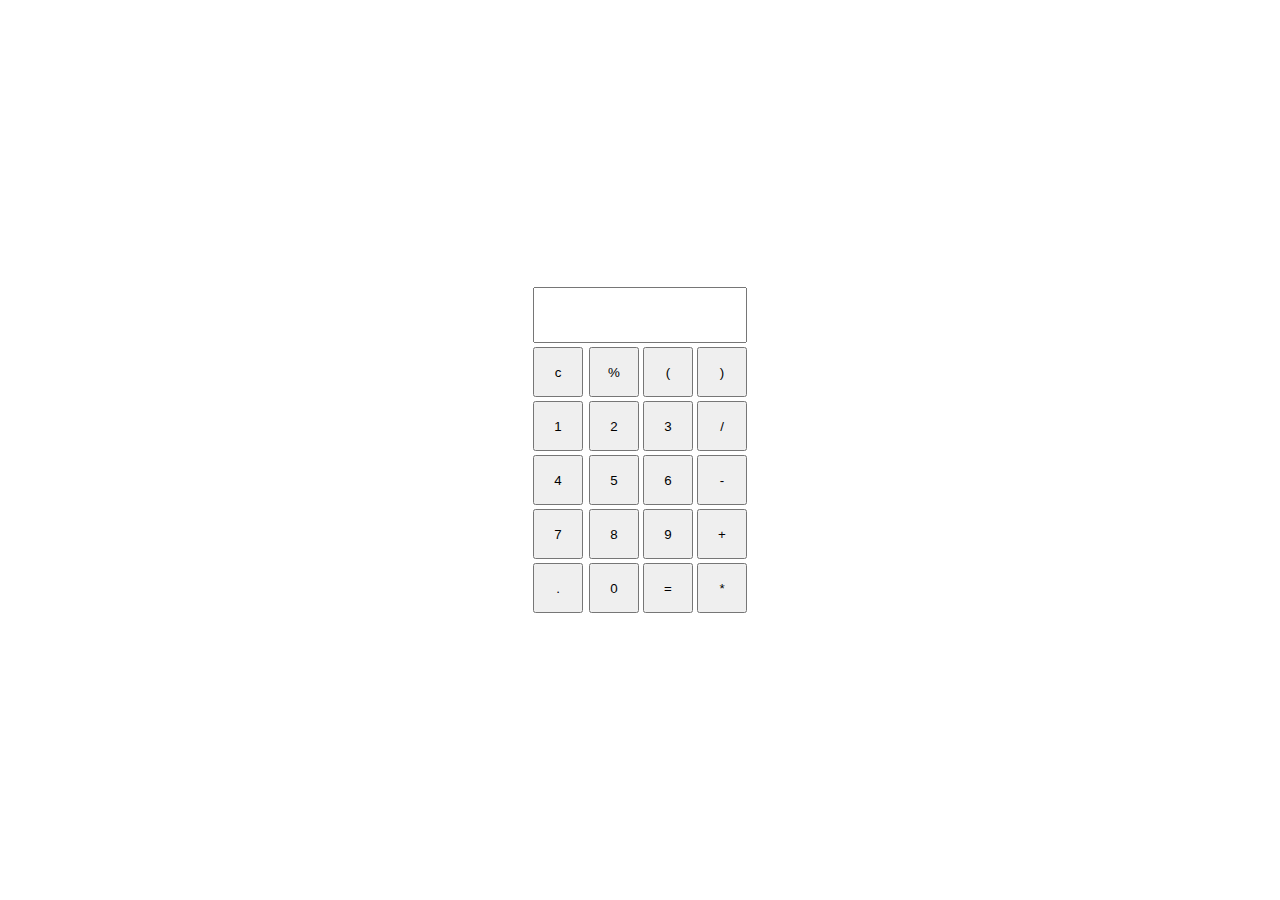
==== index.html @ fe83d4ef "." ====
<!DOCTYPE html>
<html lang="en">
  <head>
    <meta charset="UTF-8" />
    <meta http-equiv="X-UA-Compatible" content="IE=edge" />
    <meta name="viewport" content="width=device-width, initial-scale=1.0" />
    <link rel="stylesheet" href="style.css">
    <script src="script.js"></script>
    <title>Document</title>
  </head>

  <body>
    <table>
      <tr>
        <td><input type="text" id="myInput" /></td>
      </tr>
      <tr>
        <td>
          <input type="button" value="c" onclick="document.getElementById('myInput').value = ''" />
        </td>
        <td><input type="button" value="%" onclick="dis('%')" /></td>
        <td><input type="button" value="(" onclick="dis('(')" /></td>
        <td><input type="button" value=")" onclick="dis(')')" /></td>
      </tr>
      <tr>
        <td><input type="button" value="1" onclick="dis('1')" /></td>
        <td><input type="button" value="2" onclick="dis('2')" /></td>
        <td><input type="button" value="3" onclick="dis('3')" /></td>
        <td><input type="button" value="/" onclick="dis('/')" /></td>
      </tr>
      <tr>
        <td><input type="button" value="4" onclick="dis('4')" /></td>
        <td><input type="button" value="5" onclick="dis('5')" /></td>
        <td><input type="button" value="6" onclick="dis('6')" /></td>
        <td><input type="button" value="-" onclick="dis('-')" /></td>
      </tr>
      <tr>
        <td><input type="button" value="7" onclick="dis('7')" /></td>
        <td><input type="button" value="8" onclick="dis('8')" /></td>
        <td><input type="button" value="9" onclick="dis('9')" /></td>
        <td><input type="button" value="+" onclick="dis('+')" /></td>
      </tr>
      <tr>
        <td><input type="button" value="." onclick="dis('.')" /></td>
        <td><input type="button" value="0" onclick="dis('0')" /></td>
        <td><input type="button" value="=" onclick="solve()" /></td>
        <td><input type="button" value="*" onclick="dis('*')" /></td>
      </tr>
    </table>
  </body>
</html>
---- style.css ----
﻿input[type="button"] {
    width: 50px;
    height: 50px;
}

table {
    position: absolute;
    top: 50%;
    left: 50%;
    transform: translate(-50%, -50%);
}
input[type="text"]{
    height: 50px;
    width: 206px;
}
td{
    max-width: 52px;
}
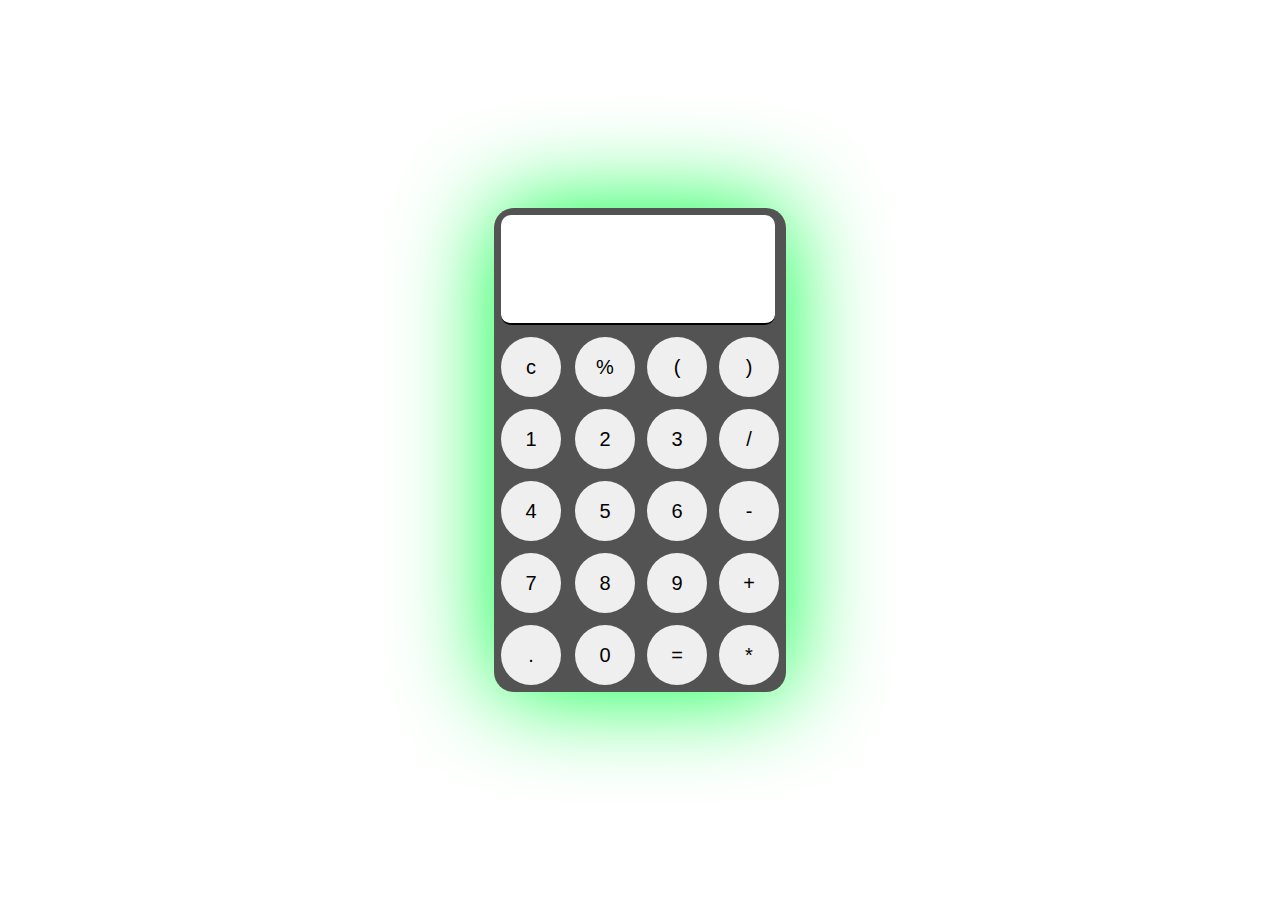
==== commit 873258e3: "." ====
--- a/index.html
+++ b/index.html
@@ -6,13 +6,15 @@
     <meta name="viewport" content="width=device-width, initial-scale=1.0" />
     <link rel="stylesheet" href="style.css">
     <script src="script.js"></script>
-    <title>Document</title>
+    <title>Calculator</title>
   </head>
 
   <body>
     <table>
+     <span></span>
+     <span></span>
       <tr>
-        <td><input type="text" id="myInput" /></td>
+        <td><input type="custom" id="myInput" /></td>
       </tr>
       <tr>
         <td>
--- a/style.css
+++ b/style.css
@@ -1,18 +1,126 @@
-﻿input[type="button"] {
-    width: 50px;
-    height: 50px;
+﻿body{
+    overflow: hidden;
+}
+
+
+input[type="button"] {
+    width: 60px;
+    height: 60px;
+    border-radius: 100%;
+    border: black;
+    font-size: 20px;
 }
 
 table {
+    box-shadow:0px 0px 100px rgb(2, 255, 65);
     position: absolute;
     top: 50%;
     left: 50%;
     transform: translate(-50%, -50%);
+    border-radius: 20px;
+    background-color: rgb(83, 83, 83);
 }
-input[type="text"]{
-    height: 50px;
-    width: 206px;
+input[type="custom"]{
+    text-align: right;
+    font-size: 30px;
+    height: 100px;
+    width: 266px;
+    border-radius: 10px;
+    padding: 4px;
+    border: none;
+    border-bottom:2px solid black;
 }
 td{
-    max-width: 52px;
-}+    max-width: 62px;
+    padding: 5px;
+}
+
+@media screen and (max-width:300px) {
+    table{
+        width: 100%;
+    }
+}
+
+ span {
+    position: absolute;
+    display: block;
+  }
+  
+  span:nth-child(1) {
+    top: 0;
+    left: -100%;
+    width: 100%;
+    height: 5px;
+    background: linear-gradient(90deg, transparent, #ff4e4e);
+    animation: btn-anim1 2s linear infinite;
+  }
+  
+  @keyframes btn-anim1 {
+    0% {
+      left: -100%;
+    }
+    50%,
+    100% {
+      left: 100%;
+    }
+  }
+  
+   span:nth-child(3) {
+    top: -100%;
+    right: 0;
+    width: 5px;
+    height: 100%;
+    background: linear-gradient(180deg, transparent, #ff4e4e);
+    animation: btn-anim2 2s linear infinite;
+    animation-delay: 0.25s;
+  }
+  
+  @keyframes btn-anim2 {
+    0% {
+      top: -100%;
+    }
+    50%,
+    100% {
+      top: 100%;
+    }
+  }
+  
+   span:nth-child(2) {
+    bottom: 0;
+    right: -100%;
+    width: 100%;
+    height: 5px;
+    background: linear-gradient(270deg, transparent, #ff4e4e);
+    animation: btn-anim3 2s linear infinite;
+    animation-delay: 0.25s;
+  }
+  
+  @keyframes btn-anim3 {
+    0% {
+      right: -100%;
+    }
+    50%,
+    100% {
+      right: 100%;
+    }
+  }
+  
+   span:nth-child(4) {
+    bottom: -100%;
+    left: 0;
+    width: 5px;
+    height: 100%;
+    background: linear-gradient(360deg, transparent, #ff4e4e);
+    animation: btn-anim4 2s linear infinite;
+    animation-delay: 0.25s;
+  }
+  
+  @keyframes btn-anim4 {
+    0% {
+      bottom: -100%;
+    }
+    50%,
+    100% {
+      bottom: 100%;
+    }
+  }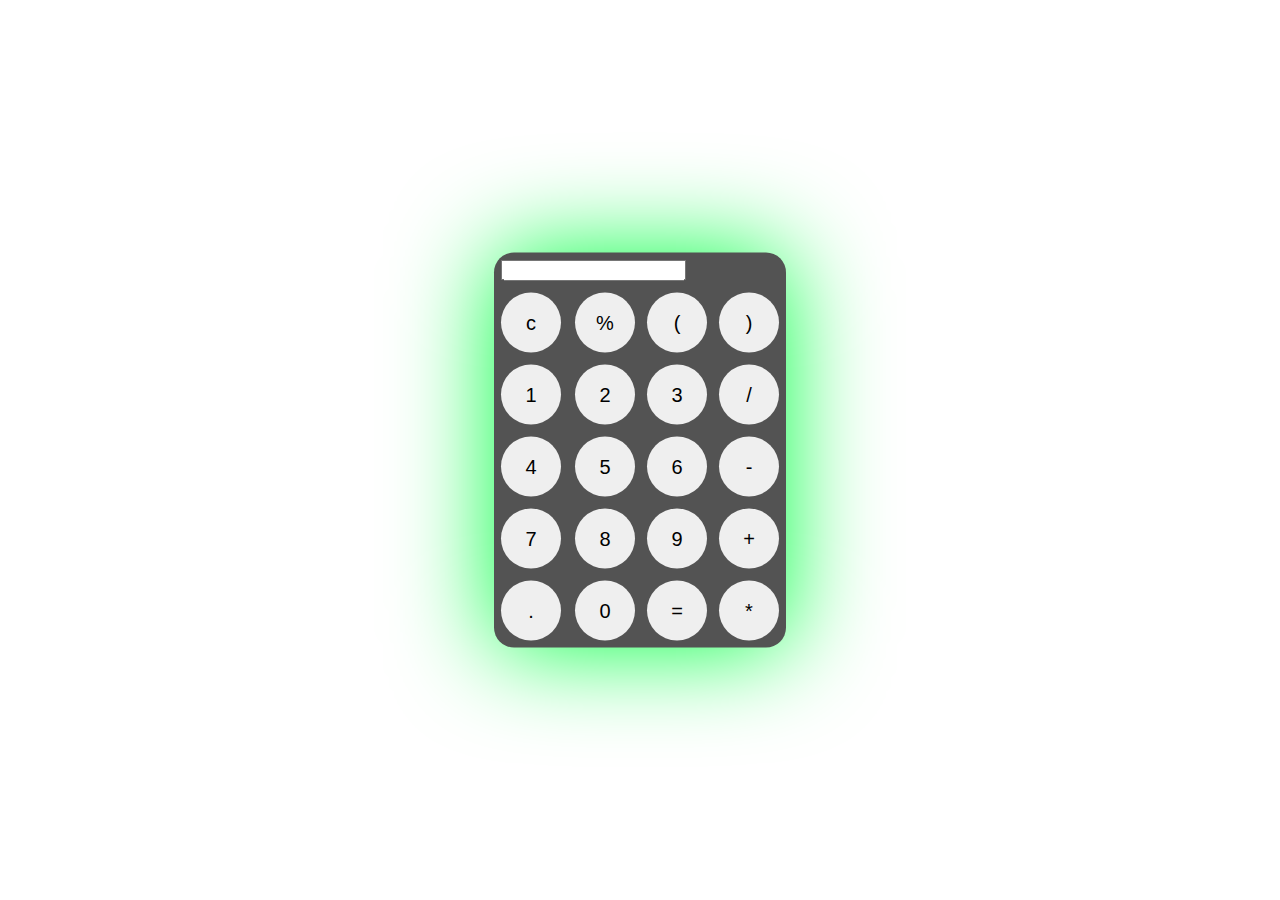
==== commit 81c6a4e7: "Update script.js" ====
--- a/index.html
+++ b/index.html
@@ -11,10 +11,8 @@
 
   <body>
     <table>
-     <span></span>
-     <span></span>
       <tr>
-        <td><input type="custom" id="myInput" /></td>
+        <td><input type="tel" id="myInput" /></td>
       </tr>
       <tr>
         <td>
